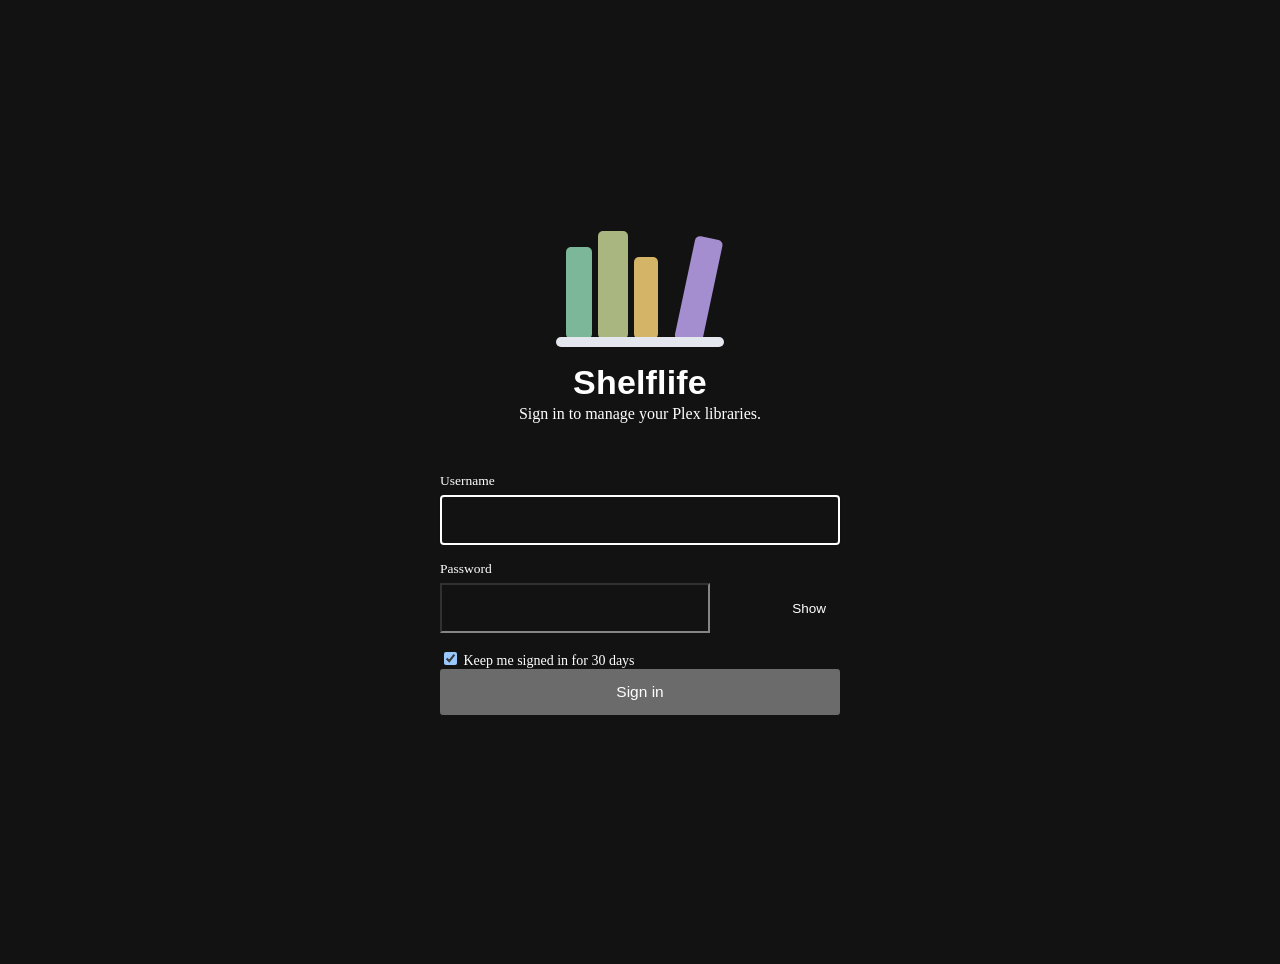
==== app/static/login.html @ 38192ee7 "Replace basic auth with a sign-in page - Form login at /login with signed, HTTP-only session cookie " ====
<!doctype html>
<html lang="en">
<head>
  <meta charset="utf-8">
  <meta name="viewport" content="width=device-width, initial-scale=1, viewport-fit=cover">
  <meta name="theme-color" content="#1b2129">
  <meta name="color-scheme" content="dark">
  <meta name="robots" content="noindex">
  <title>Sign in · Shelflife</title>
  <link rel="icon" type="image/png" href="/static/icon-192.png">
  <link rel="apple-touch-icon" href="/static/icon-192.png">
  <link rel="manifest" href="/manifest.webmanifest">
  <link rel="preload" href="/static/fonts/plex-sans-400.woff2" as="font" type="font/woff2" crossorigin>
  <link rel="stylesheet" href="/static/app.css?v={{v}}">
  <style>
    body { min-height: 100vh; min-height: 100dvh; display: grid; place-items: center; padding: 24px 16px; }
    .stage { width: min(400px, 100%); display: flex; flex-direction: column; align-items: center; }

    .mark { width: 168px; height: 120px; overflow: visible; }
    .mark .book { transform-box: fill-box; transform-origin: 50% 100%; }
    .mark .tilt { transform-box: fill-box; transform-origin: 0% 100%; transform: rotate(12deg); }
    .wordmark { font: 600 34px/1 "Plex Condensed", "Plex", sans-serif; margin: 18px 0 6px; letter-spacing: .005em; }
    .lede { margin: 0 0 26px; color: var(--muted); text-align: center; }

    .card { width: 100%; background: var(--surface); border: 1px solid var(--line); border-radius: 14px; padding: 24px 24px 22px; }
    .field { display: flex; flex-direction: column; gap: 6px; margin-bottom: 16px; }
    .field label { font-size: 13.5px; color: var(--muted); }
    .field input { min-height: 44px; font-size: 16px; background: var(--bg); }
    .pw { position: relative; }
    .pw input { padding-right: 64px; }
    .pw button {
      position: absolute; right: 6px; top: 50%; transform: translateY(-50%);
      background: none; border: 0; color: var(--accent); font-weight: 500; font-size: 13.5px;
      padding: 6px 8px; border-radius: 4px; cursor: pointer;
    }
    .remember { margin: 2px 0 20px; font-size: 14px; }
    .submit { width: 100%; min-height: 46px; font-size: 15.5px; }
    .error { min-height: 1.4em; margin: 14px 0 0; color: var(--danger); font-size: 14px; text-align: center; }
    .error:empty { margin: 0; min-height: 0; }

    @keyframes drop { from { transform: translateY(-46px); opacity: 0; } 70% { opacity: 1; } to { transform: none; opacity: 1; } }
    @keyframes lean { from { transform: rotate(0); } to { transform: rotate(12deg); } }
    .mark .book { animation: drop .5s cubic-bezier(.3, 1.4, .5, 1) both; }
    .mark .b2 { animation-delay: .08s; } .mark .b3 { animation-delay: .16s; } .mark .b4 { animation-delay: .24s; }
    .mark .tilt { animation: lean .45s .7s cubic-bezier(.5, 0, .3, 1.3) both; }
    @media (prefers-reduced-motion: reduce) { .mark .book, .mark .tilt { animation: none; } }
  </style>
</head>
<body>
  <main class="stage">
    <svg class="mark" viewBox="0 0 168 120" aria-hidden="true">
      <rect class="book b1" x="10" y="20" width="26" height="92" rx="5" fill="#7db79a"/>
      <rect class="book b2" x="42" y="4" width="30" height="108" rx="5" fill="#a9b680"/>
      <rect class="book b3" x="78" y="30" width="24" height="82" rx="5" fill="#d4b467"/>
      <g class="tilt"><rect class="book b4" x="118" y="6" width="28" height="106" rx="5" fill="#a48ed0"/></g>
      <rect x="0" y="110" width="168" height="10" rx="5" fill="#e4e8ee"/>
    </svg>
    <h1 class="wordmark">Shelflife</h1>
    <p class="lede">Sign in to manage your Plex libraries.</p>

    <form class="card" id="form" novalidate>
      <div class="field">
        <label for="username">Username</label>
        <input id="username" name="username" type="text" autocomplete="username" autocapitalize="none" spellcheck="false" required>
      </div>
      <div class="field">
        <label for="password">Password</label>
        <div class="pw">
          <input id="password" name="password" type="password" autocomplete="current-password" required>
          <button type="button" id="reveal" aria-controls="password" aria-pressed="false">Show</button>
        </div>
      </div>
      <label class="check remember"><input type="checkbox" id="remember" checked> Keep me signed in for 30 days</label>
      <button class="btn submit" id="submit" type="submit">Sign in</button>
      <p class="error" id="error" role="alert" aria-live="assertive"></p>
    </form>
  </main>

  <script>
    (function () {
      const form = document.getElementById("form");
      const user = document.getElementById("username");
      const pass = document.getElementById("password");
      const err = document.getElementById("error");
      const btn = document.getElementById("submit");
      const reveal = document.getElementById("reveal");

      // Only ever send people back to a path on this site.
      const next = new URLSearchParams(location.search).get("next") || "/";
      const dest = /^\/(?!\/)/.test(next) && !next.startsWith("/login") ? next : "/";

      user.focus();
      reveal.addEventListener("click", () => {
        const show = pass.type === "password";
        pass.type = show ? "text" : "password";
        reveal.textContent = show ? "Hide" : "Show";
        reveal.setAttribute("aria-pressed", String(show));
        pass.focus();
      });

      form.addEventListener("submit", async (e) => {
        e.preventDefault();
        if (!user.value.trim()) { err.textContent = "Enter your username."; user.focus(); return; }
        if (!pass.value) { err.textContent = "Enter your password."; pass.focus(); return; }
        err.textContent = "";
        btn.disabled = true;
        btn.textContent = "Signing in…";
        try {
          const r = await fetch("/api/login", {
            method: "POST",
            headers: { "Content-Type": "application/json" },
            body: JSON.stringify({ username: user.value.trim(), password: pass.value, remember: document.getElementById("remember").checked }),
          });
          if (r.ok) { location.replace(dest); return; }
          let msg = "Couldn't sign in.";
          try { msg = (await r.json()).detail || msg; } catch (_) { /* not json */ }
          err.textContent = msg;
          pass.value = "";
          pass.focus();
        } catch (_) {
          err.textContent = "Couldn't reach Shelflife. Check your connection and try again.";
        }
        btn.disabled = false;
        btn.textContent = "Sign in";
      });
    })();
  </script>
</body>
</html>
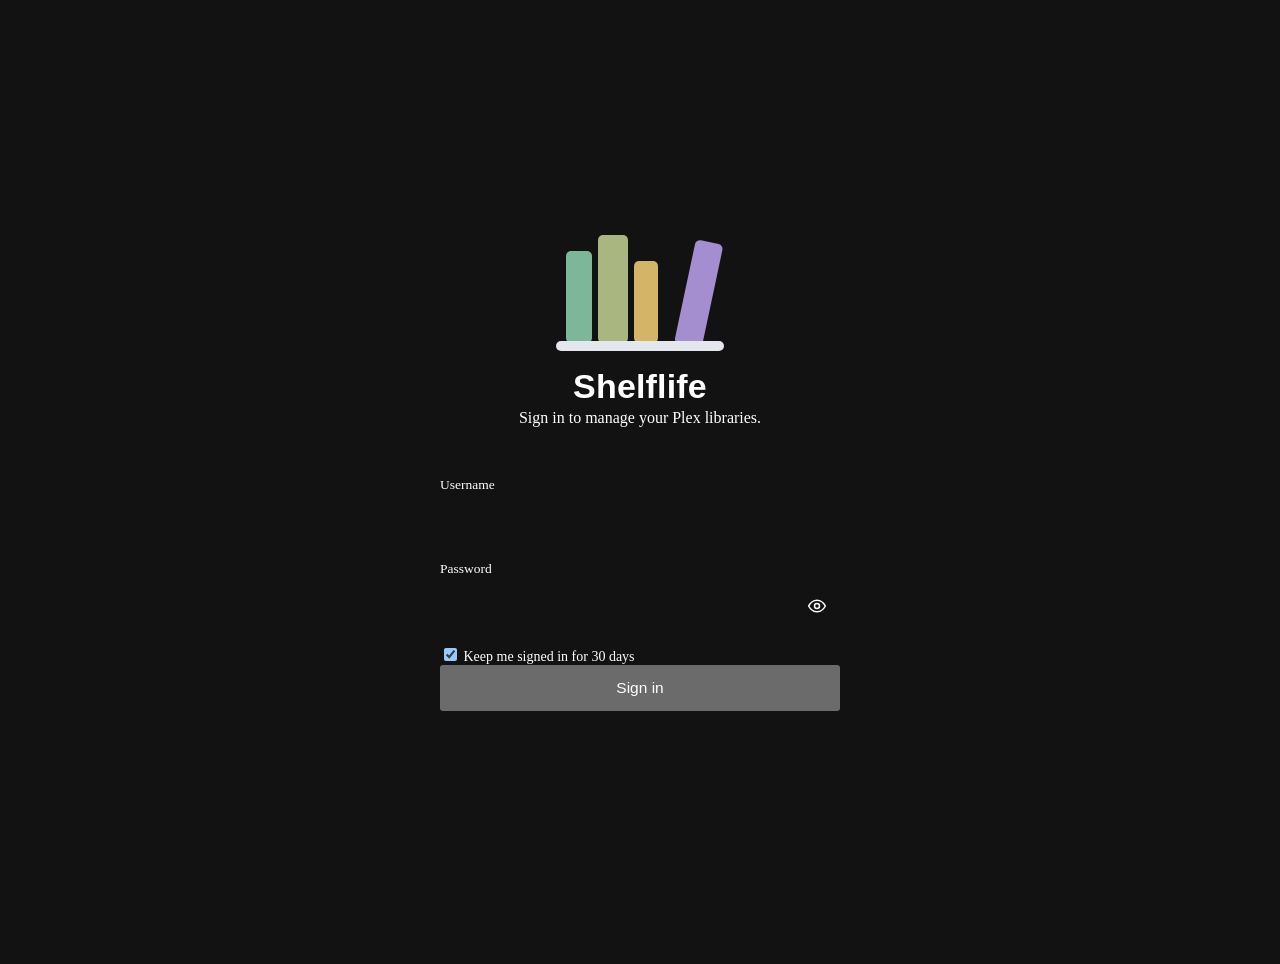
==== commit 1ced59c4: "Sign-in page: matching field sizes, eye icon to show/hide password - Focus ring drawn inside the fie" ====
--- a/app/static/login.html
+++ b/app/static/login.html
@@ -25,14 +25,31 @@
     .card { width: 100%; background: var(--surface); border: 1px solid var(--line); border-radius: 14px; padding: 24px 24px 22px; }
     .field { display: flex; flex-direction: column; gap: 6px; margin-bottom: 16px; }
     .field label { font-size: 13.5px; color: var(--muted); }
-    .field input { min-height: 44px; font-size: 16px; background: var(--bg); }
+    .field input {
+      box-sizing: border-box; width: 100%; height: 46px; min-height: 0; margin: 0;
+      padding: 0 12px; font-size: 16px; line-height: 1.2;
+      background: var(--bg); border: 1px solid var(--line); border-radius: var(--radius-s);
+      -webkit-appearance: none; appearance: none;
+    }
+    /* focus is drawn inside the box so the focused field never looks bigger than the other */
+    .field input:focus-visible, .field input:focus {
+      outline: none; border-color: var(--accent); box-shadow: inset 0 0 0 1px var(--accent);
+    }
     .pw { position: relative; }
-    .pw input { padding-right: 64px; }
+    .pw input { padding-right: 46px; }
+    .pw input::-ms-reveal { display: none; }
+    .pw input::-webkit-credentials-auto-fill-button { visibility: hidden; position: absolute; right: 0; }
     .pw button {
-      position: absolute; right: 6px; top: 50%; transform: translateY(-50%);
-      background: none; border: 0; color: var(--accent); font-weight: 500; font-size: 13.5px;
-      padding: 6px 8px; border-radius: 4px; cursor: pointer;
+      position: absolute; top: 1px; right: 1px; bottom: 1px; width: 44px;
+      display: grid; place-items: center;
+      background: none; border: 0; border-radius: 0 var(--radius-s) var(--radius-s) 0;
+      color: var(--muted); cursor: pointer; padding: 0;
     }
+    .pw button:hover { color: var(--text); }
+    .pw button:focus-visible { outline: none; color: var(--accent); box-shadow: inset 0 0 0 2px var(--accent); }
+    .pw .eye-off { display: none; }
+    .pw button[aria-pressed="true"] .eye { display: none; }
+    .pw button[aria-pressed="true"] .eye-off { display: block; }
     .remember { margin: 2px 0 20px; font-size: 14px; }
     .submit { width: 100%; min-height: 46px; font-size: 15.5px; }
     .error { min-height: 1.4em; margin: 14px 0 0; color: var(--danger); font-size: 14px; text-align: center; }
@@ -67,7 +84,10 @@
         <label for="password">Password</label>
         <div class="pw">
           <input id="password" name="password" type="password" autocomplete="current-password" required>
-          <button type="button" id="reveal" aria-controls="password" aria-pressed="false">Show</button>
+          <button type="button" id="reveal" aria-controls="password" aria-pressed="false" aria-label="Show password" title="Show password">
+            <svg class="eye" viewBox="0 0 24 24" width="20" height="20" aria-hidden="true"><path d="M2 12s3.6-7 10-7 10 7 10 7-3.6 7-10 7S2 12 2 12z" fill="none" stroke="currentColor" stroke-width="1.8" stroke-linejoin="round"/><circle cx="12" cy="12" r="3" fill="none" stroke="currentColor" stroke-width="1.8"/></svg>
+            <svg class="eye-off" viewBox="0 0 24 24" width="20" height="20" aria-hidden="true"><path d="M10.6 5.1A10.4 10.4 0 0 1 12 5c6.4 0 10 7 10 7a17.7 17.7 0 0 1-3.1 4.1M6.6 6.6C3.7 8.5 2 12 2 12s3.6 7 10 7a9.8 9.8 0 0 0 5.4-1.6M9.9 9.9a3 3 0 0 0 4.2 4.2M3 3l18 18" fill="none" stroke="currentColor" stroke-width="1.8" stroke-linecap="round" stroke-linejoin="round"/></svg>
+          </button>
         </div>
       </div>
       <label class="check remember"><input type="checkbox" id="remember" checked> Keep me signed in for 30 days</label>
@@ -93,8 +113,9 @@
       reveal.addEventListener("click", () => {
         const show = pass.type === "password";
         pass.type = show ? "text" : "password";
-        reveal.textContent = show ? "Hide" : "Show";
         reveal.setAttribute("aria-pressed", String(show));
+        reveal.setAttribute("aria-label", show ? "Hide password" : "Show password");
+        reveal.title = show ? "Hide password" : "Show password";
         pass.focus();
       });
 
